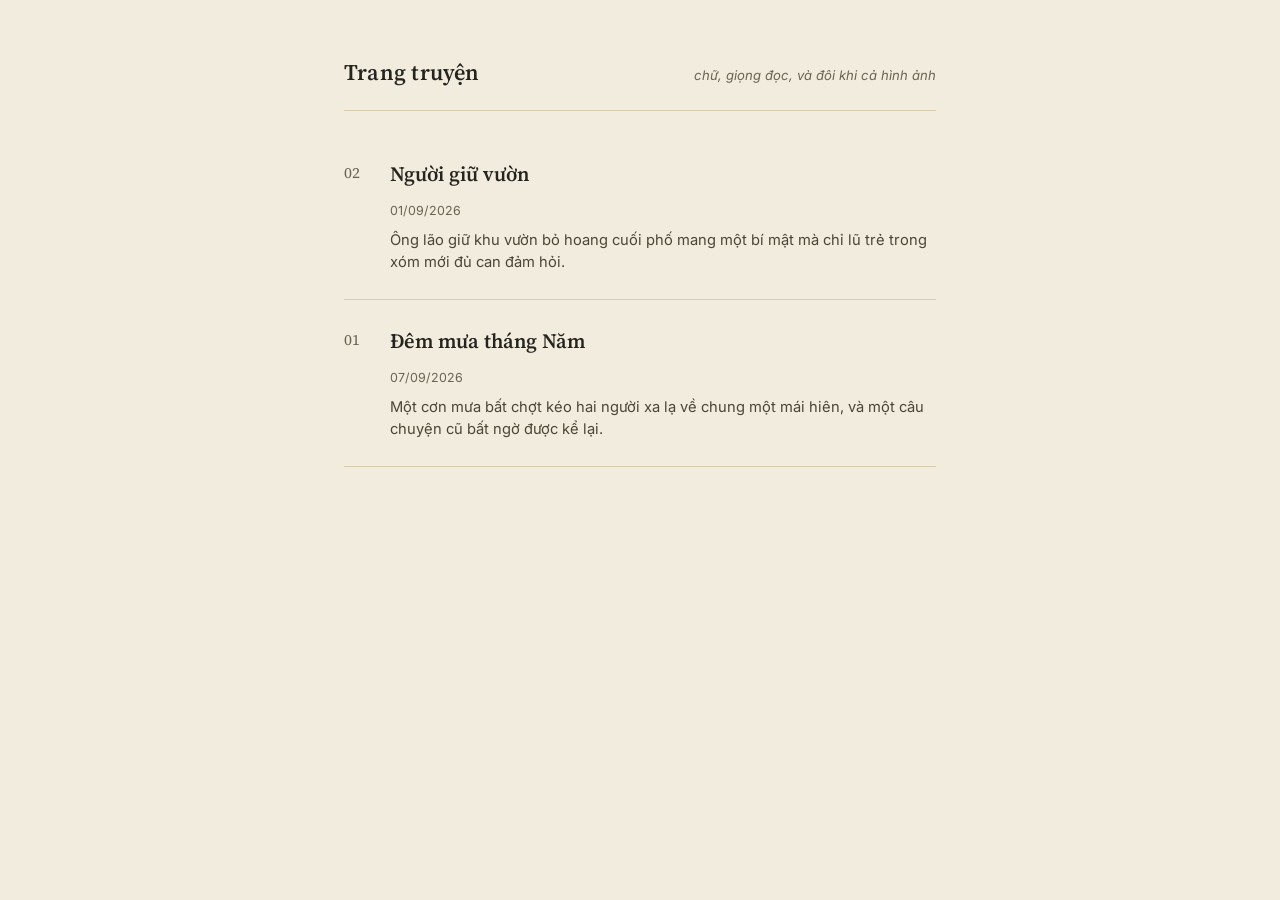
==== index.html @ 590a5372 "Add files via upload" ====
<!DOCTYPE html>
<html lang="vi">
<head>
<meta charset="UTF-8">
<meta name="viewport" content="width=device-width, initial-scale=1.0">
<title>Trang truyện</title>
<link rel="preconnect" href="https://fonts.googleapis.com">
<link href="https://fonts.googleapis.com/css2?family=Source+Serif+4:wght@400;600;700&family=Inter:wght@400;500;600&display=swap" rel="stylesheet">
<link rel="stylesheet" href="style.css">
</head>
<body>
  <div class="wrap">
    <header class="site-header">
      <a href="index.html" class="site-title">Trang truyện</a>
      <span class="site-tagline">chữ, giọng đọc, và đôi khi cả hình ảnh</span>
    </header>

    <main id="toc"></main>
  </div>

  <script src="stories.js"></script>
  <script>
    const toc = document.getElementById('toc');

    if (!STORIES.length) {
      toc.innerHTML = '<p class="empty-note">Chưa có truyện nào được đăng.</p>';
    } else {
      // Hiển thị truyện mới nhất lên đầu (truyện thêm sau cùng trong stories.js sẽ hiện trên)
      STORIES.slice().reverse().forEach((story, i) => {
        const num = String(STORIES.length - i).padStart(2, '0');
        const a = document.createElement('a');
        a.className = 'toc-item';
        a.href = `story.html?s=${encodeURIComponent(story.slug)}`;
        a.innerHTML = `
          <span class="toc-num">${num}</span>
          <div class="toc-body">
            <h2>${story.title}</h2>
            <p class="toc-meta">${story.date}</p>
            <p class="toc-excerpt">${story.excerpt || ''}</p>
          </div>`;
        toc.appendChild(a);
      });
    }
  </script>
</body>
</html>
---- style.css ----
:root {
  --paper: #f1ecdd;
  --paper-dim: #e8e0cc;
  --ink: #26241f;
  --ink-soft: #6b6353;
  --wine: #7a2e2e;
  --moss: #5c6b4f;
  --rule: #d8cdae;
  --serif: "Source Serif 4", Georgia, "Times New Roman", serif;
  --sans: "Inter", -apple-system, "Segoe UI", sans-serif;
}

* { box-sizing: border-box; }

html { scroll-behavior: smooth; }

body {
  margin: 0;
  background: var(--paper);
  color: var(--ink);
  font-family: var(--sans);
  line-height: 1.5;
}

.wrap {
  max-width: 640px;
  margin: 0 auto;
  padding: 56px 24px 96px;
}

/* ---------- Header dùng chung ---------- */
.site-header {
  display: flex;
  align-items: baseline;
  justify-content: space-between;
  margin-bottom: 48px;
  padding-bottom: 20px;
  border-bottom: 1px solid var(--rule);
}

.site-title {
  font-family: var(--serif);
  font-size: 1.4rem;
  font-weight: 600;
  color: var(--ink);
  text-decoration: none;
  letter-spacing: 0.01em;
}

.site-tagline {
  font-size: 0.82rem;
  color: var(--ink-soft);
  font-style: italic;
}

/* ---------- Trang chủ: mục lục truyện ---------- */
.toc-item {
  display: flex;
  gap: 18px;
  padding: 26px 0;
  border-bottom: 1px solid var(--rule);
  text-decoration: none;
  color: inherit;
}

.toc-item:first-of-type { padding-top: 0; }

.toc-num {
  font-family: var(--serif);
  font-size: 0.95rem;
  color: var(--ink-soft);
  min-width: 28px;
  padding-top: 3px;
}

.toc-body h2 {
  font-family: var(--serif);
  font-size: 1.28rem;
  font-weight: 600;
  margin: 0 0 6px;
  color: var(--ink);
}

.toc-item:hover .toc-body h2 { color: var(--wine); }

.toc-meta {
  font-size: 0.78rem;
  color: var(--ink-soft);
  margin-bottom: 8px;
}

.toc-excerpt {
  font-size: 0.92rem;
  color: #4b4636;
  margin: 0;
}

.empty-note {
  color: var(--ink-soft);
  font-size: 0.92rem;
  padding: 20px 0;
}

/* ---------- Trang truyện ---------- */
.back-link {
  display: inline-block;
  font-size: 0.85rem;
  color: var(--ink-soft);
  text-decoration: none;
  margin-bottom: 28px;
}
.back-link:hover { color: var(--wine); }

.story-title {
  font-family: var(--serif);
  font-size: 2rem;
  line-height: 1.2;
  margin: 0 0 10px;
  color: var(--ink);
}

.story-meta {
  font-size: 0.85rem;
  color: var(--ink-soft);
  margin-bottom: 36px;
}

.story-text {
  font-family: var(--serif);
  font-size: 1.12rem;
  line-height: 1.8;
  color: #2b2820;
}

.story-text p {
  margin: 0 0 22px;
  max-width: 62ch;
}

.story-text p:first-of-type::first-letter {
  font-size: 3.1rem;
  line-height: 0.85;
  float: left;
  padding: 4px 8px 0 0;
  color: var(--wine);
  font-weight: 600;
}

.media-section {
  margin-top: 48px;
  padding-top: 28px;
  border-top: 1px solid var(--rule);
}

.media-label {
  font-family: var(--sans);
  font-size: 0.8rem;
  color: var(--moss);
  font-weight: 600;
  margin: 0 0 14px;
}

audio {
  width: 100%;
  height: 40px;
}

.video-frame {
  position: relative;
  width: 100%;
  padding-top: 56.25%;
  background: var(--paper-dim);
  border: 1px solid var(--rule);
}

.video-frame iframe {
  position: absolute;
  inset: 0;
  width: 100%;
  height: 100%;
  border: 0;
}

.media-section + .media-section { margin-top: 32px; }

@media (max-width: 480px) {
  .wrap { padding: 36px 18px 72px; }
  .story-title { font-size: 1.6rem; }
  .story-text { font-size: 1.05rem; }
}
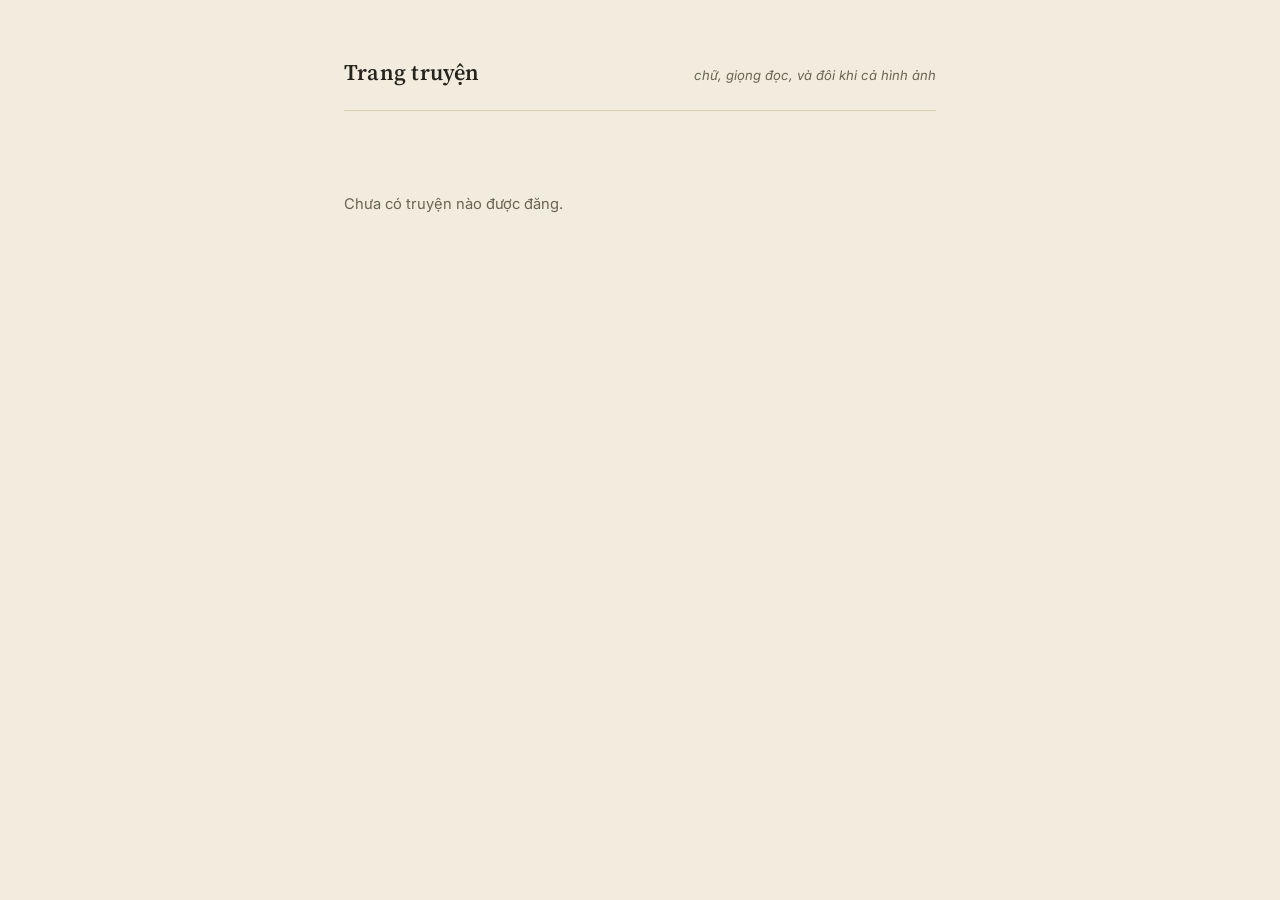
==== commit 35b84569: "Add files via upload" ====
--- a/index.html
+++ b/index.html
@@ -15,19 +15,55 @@
       <span class="site-tagline">chữ, giọng đọc, và đôi khi cả hình ảnh</span>
     </header>
 
+    <nav id="tagFilter" class="tag-filter"></nav>
+
     <main id="toc"></main>
   </div>
 
   <script src="stories.js"></script>
   <script>
     const toc = document.getElementById('toc');
+    const tagFilter = document.getElementById('tagFilter');
+    let activeTag = null;
 
-    if (!STORIES.length) {
-      toc.innerHTML = '<p class="empty-note">Chưa có truyện nào được đăng.</p>';
-    } else {
-      // Hiển thị truyện mới nhất lên đầu (truyện thêm sau cùng trong stories.js sẽ hiện trên)
-      STORIES.slice().reverse().forEach((story, i) => {
-        const num = String(STORIES.length - i).padStart(2, '0');
+    // Gom toàn bộ thể loại đang có, không trùng lặp
+    const allTags = [...new Set(STORIES.flatMap(s => s.tags || []))];
+
+    function renderTagFilter() {
+      if (!allTags.length) { tagFilter.innerHTML = ''; return; }
+      tagFilter.innerHTML = allTags.map(tag => {
+        const isActive = tag === activeTag;
+        return `<button class="tag-btn${isActive ? ' active' : ''}" data-tag="${tag}">${tag}</button>`;
+      }).join('');
+
+      tagFilter.querySelectorAll('.tag-btn').forEach(btn => {
+        btn.addEventListener('click', () => {
+          const tag = btn.dataset.tag;
+          activeTag = (activeTag === tag) ? null : tag;
+          renderTagFilter();
+          renderList();
+        });
+      });
+    }
+
+    function renderList() {
+      const filtered = activeTag
+        ? STORIES.filter(s => (s.tags || []).includes(activeTag))
+        : STORIES;
+
+      if (!filtered.length) {
+        toc.innerHTML = '<p class="empty-note">Chưa có truyện nào ở thể loại này.</p>';
+        return;
+      }
+
+      // Truyện thêm sau cùng trong stories.js hiện lên đầu
+      const ordered = filtered.slice().reverse();
+      toc.innerHTML = '';
+      ordered.forEach((story) => {
+        const originalIndex = STORIES.indexOf(story);
+        const num = String(originalIndex + 1).padStart(2, '0');
+        const tagsHtml = (story.tags && story.tags.length)
+          ? `<p class="toc-tags">${story.tags.join('  ')}</p>` : '';
         const a = document.createElement('a');
         a.className = 'toc-item';
         a.href = `story.html?s=${encodeURIComponent(story.slug)}`;
@@ -36,11 +72,19 @@
           <div class="toc-body">
             <h2>${story.title}</h2>
             <p class="toc-meta">${story.date}</p>
+            ${tagsHtml}
             <p class="toc-excerpt">${story.excerpt || ''}</p>
           </div>`;
         toc.appendChild(a);
       });
     }
+
+    if (!STORIES.length) {
+      toc.innerHTML = '<p class="empty-note">Chưa có truyện nào được đăng.</p>';
+    } else {
+      renderTagFilter();
+      renderList();
+    }
   </script>
 </body>
 </html>
--- a/style.css
+++ b/style.css
@@ -53,6 +53,43 @@
   font-style: italic;
 }
 
+/* ---------- Thanh lọc thể loại ---------- */
+.tag-filter {
+  display: flex;
+  flex-wrap: wrap;
+  gap: 8px 18px;
+  margin-bottom: 40px;
+}
+
+.tag-filter:empty { margin-bottom: 0; }
+
+.tag-btn {
+  font-family: var(--sans);
+  font-size: 0.82rem;
+  color: var(--ink-soft);
+  background: none;
+  border: none;
+  border-bottom: 1px solid transparent;
+  padding: 2px 0;
+  cursor: pointer;
+}
+
+.tag-btn:hover { color: var(--ink); }
+
+.tag-btn.active {
+  color: var(--wine);
+  border-bottom-color: var(--wine);
+}
+
+.toc-tags, .story-tags {
+  font-family: var(--sans);
+  font-size: 0.78rem;
+  color: var(--moss);
+  margin: 0 0 8px;
+}
+
+.story-tags { margin-bottom: 32px; }
+
 /* ---------- Trang chủ: mục lục truyện ---------- */
 .toc-item {
   display: flex;
